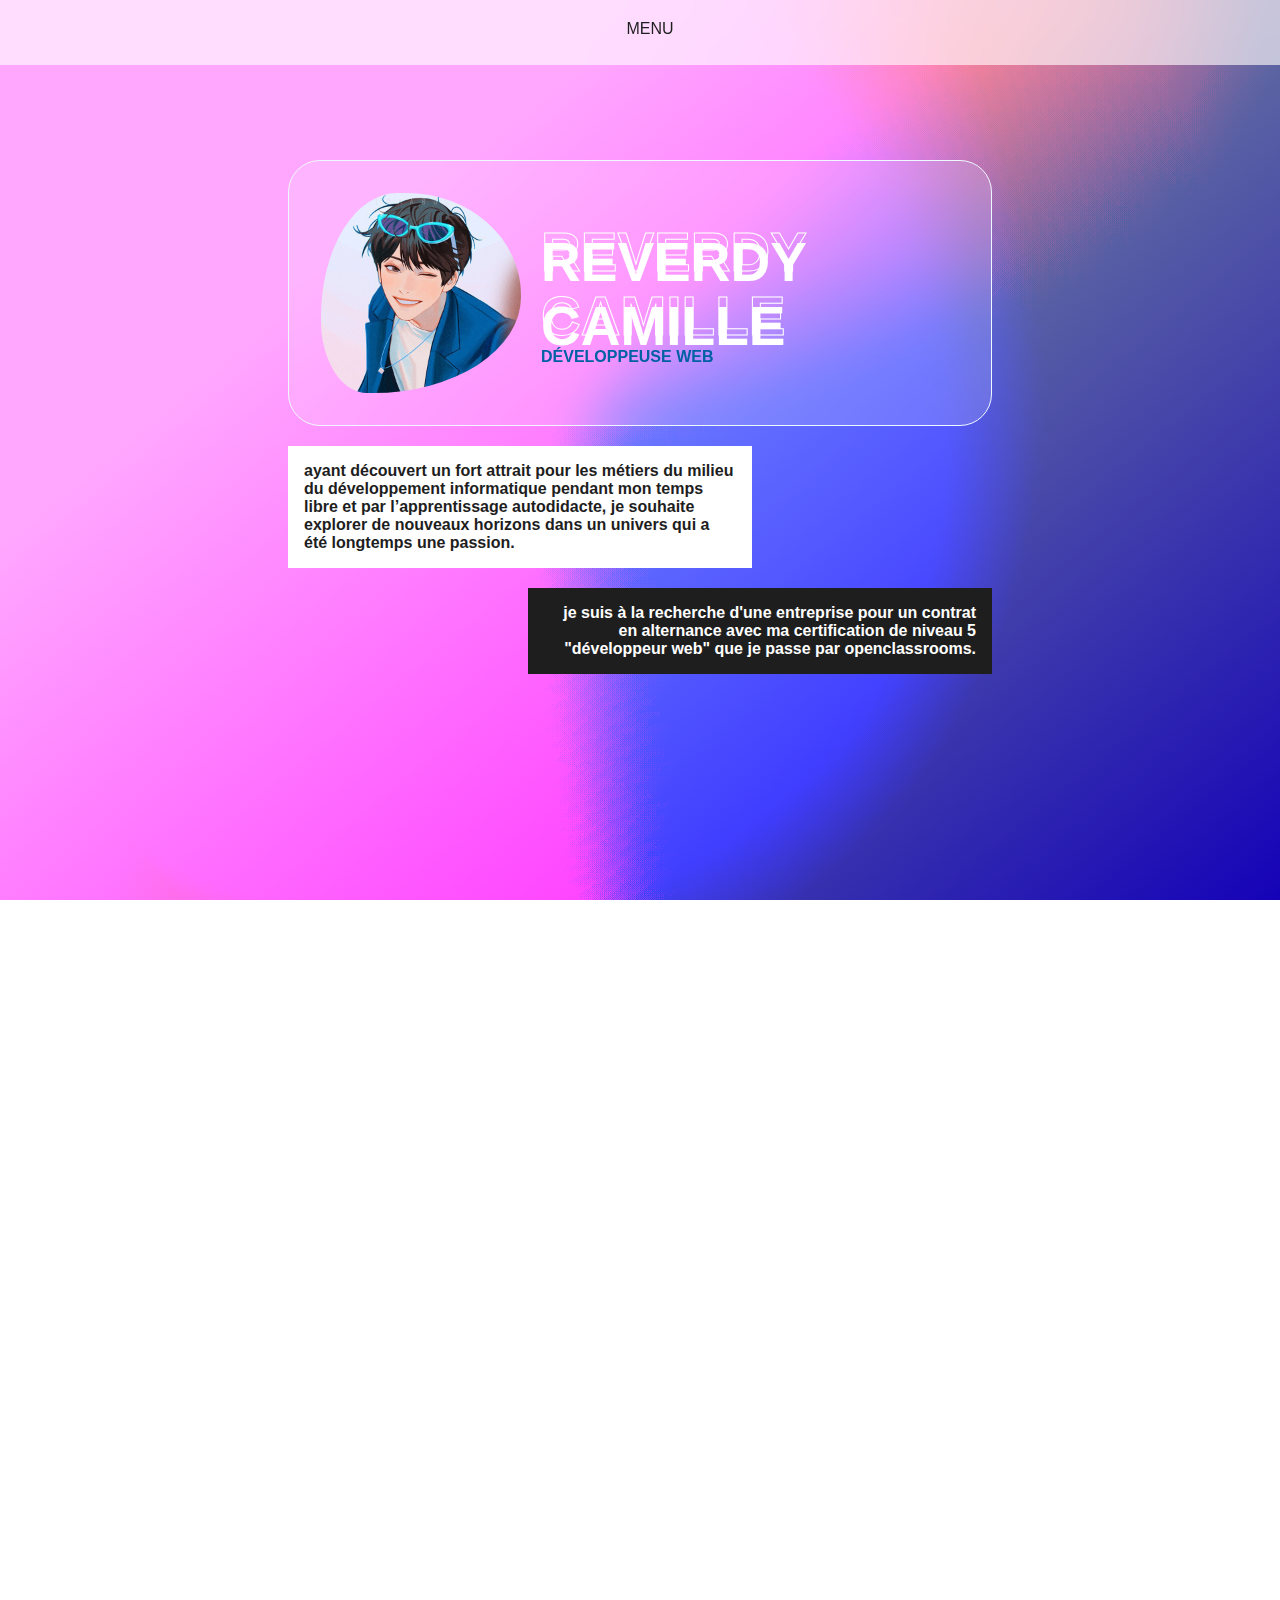
==== index.html @ fba07be6 "Add files via upload" ====
<!DOCTYPE html>
<head><html lang="fr" id="pageacc"><head><meta name="viewport" content="width=device-width,initial-scale=1"><meta charset="utf-8"><meta name="description" content="RvCamille"><title>Portfolio Reverdy Camille</title>
    <link rel="stylesheet" href="./stylesheets/style.css"></head>
  
  <body>
    <div class="navbar">
        <span class="trigger_nav">Menu</span>
        <div class="navbar_wrapper">
            <section>
                <ul>
                    <li><a href="./subpages/formation.html">A propos de ma formation OpenClassrooms</a></li>
                    <li><a href="./subpages/mes_projets.html">Mes projets en cours</a></li>
                </ul>
            </section>
        </div>
    </div>    
  <div class="slideruno">
    <div class="profil img">
  <img src="./assets/avatar.jpg" draggable="false">
      <span><name>Reverdy Camille</name><br><llb>Développeuse Web</llb></span>
     
  </div>
    <div style="font-family: arial;color: #1E1E1E;font-weight: 600;text-transform: lowercase;background: #ffffff;padding: 1em;margin-right: 15em;">Ayant découvert un fort attrait pour les métiers du milieu du développement informatique pendant mon temps libre et par l’apprentissage autodidacte, je souhaite explorer de nouveaux horizons dans un univers qui a été longtemps une passion.</div>
      <div style="font-family: arial;color: white;font-weight: 600;text-transform: lowercase;text-align: right;padding: 1em;background: #1E1E1E;margin-left: 15em;">Je suis à la recherche d'une entreprise pour un contrat en Alternance avec ma certification de niveau 5 "développeur Web" que je passe par OpenClassrooms.</div>
  </div>
  <div class="sliderduo">à la recherche d'une alternance pour valider ma <und>certification de niveau 5</und>, j'ai hâte de pouvoir développer mes compétences et améliorer mes acquis que j'ai déja accumulé lors de mon parcours d'autodidacte. <br><br>Longuement passionnée par tout l'aspect à la fois <i>visuel</i> et de structure des pages web, j'ai gagné de <strong>l'expérience</strong> en alliant à la fois ma passion pour l'écriture et le design en construisant des design de plateforme d'écriture tout en <i>étant rémunérée</i>.</div>
  
  <div class="slidertrio"><h1>J'essaie de faire marcher des trucs parfois,</h1>
<section><span style="height:300px;width:400px;"><img src="./assets/forum1.gif" style="background-size: cover;width: 100%;"></span>
        <p>Index de présentation d'un forum et barre de navigation avec slider et overlay</p>
  <und>langages/logiciels utilisés</und><li>figma</li><li>Html</li><li>CSS</li>
    <a href="https://codepen.io/kyomeikylas/full/ZEMdqLK" target="_blank">Voir le codepen</a></section>
<section><span style="height:300px;width:400px;"><img src="./assets/forum2.gif" style="background-size: cover;width: 100%;"></span>
<p>Outre l'anecdote que j'ai découvert que je confondais le bleu et le vert, il fût intéréssant d'expérimenter avec du javascript afin de sortir des contraites de la plateforme de forumactif (limitée à des templates qui se répètent, ainsi changer la structure de différentes catégories doit se fait en injectant directement du code avec du javascript). Ceci ayant été une prestation, j'ai aussi appris à tenir un cahier des charges et proposer des maquettes et établir un devis.</p>
      <und>langages/logiciels utilisés</und><li>Figma</li><li>Html</li><li>CSS</li><li>JS (jquery)</li>
    <a href="https://codepen.io/kyomeikylas/full/poQZQVr" target="_blank">Voir le codepen</a></section>
  </div>
  <div class="sliderduo last"><h1>Qui suis-je ?</h1>
Figma <br>
HTML <strong>flex, grid</strong> <br>
CSS <strong>bootstrap, tailwind (en cours d'apprentissage)</strong><br>
JS <strong>niveau débutant</strong><br>
Python <strong>niveau débutant</strong><br><br>
C'est peut-être dans le mauvais ordre que j'ai établi ce portfolio, je m'appelle Camille, j'ai 26 ans et je suis une ancienne étudiante de droit, puis en langue chinoise qui a été longtemps <und>passionnée par les jeux vidéos et le web</und>. J'ai cru à tord que ce n'était pas un milieu d'avenir et aujourd'hui j'ai décidé de prendre mon courage à deux mains et de m'y lancer la tête la première. J'ai bien conscience de n'avoir aucune expérience professionnelle ni de background d'études dans le domaine; c'est pour cela que je cherche une <i>entreprise en alternance</i> afin de pouvoir avoir ma première attache dans le <und>monde professionnel</und> du développement web.
Vous pouvez retrouver mon codepen où vous pourrez voir des codes honteux et mals écrits <a href="https://codepen.io/kyomeikylas/pens/showcase" target="_blank">ici</a>
  </div>

</body>
  <footer><script src="https://code.jquery.com/jquery-3.6.0.min.js"></script>
    <script src="./scripts/scripts.js"></script>
</footer>
</html>
---- stylesheets/style.css ----
:root{
    --gapreg:20px;
    --400:#36b2fa;
    --700:#0160a4;
    --50:#f0f8ff;
    --underline:#9daeff;
    --d1:320.54deg;
    --d2:58.72deg;
    --d3:121.28deg;
    --d4:180deg;
    --d5:52.23deg;
    --d6:121.28deg;
    --d7:50% 72.12% at 50% 50%;
    --d8:72.37%;
    --p1:0%;
    --p2:100%;
    --p3:.5%;
    --blend-one:screen,color-dodge,color-burn,screen,overlay,difference,color-dodge;
    --blend-two:screen,color-dodge,color-burn,screen,overlay,difference;
    --no-blend:inherit;
    --c1:#1502B8;
    --c2:#F940DA;
    --c3:#3F1CCB;
    --c4:#C82E5F;
    --c5:#732DE3;
    --c6:#868B32;
    --c7:#DE48B0;
    --c8:#51A291;
    --c9:#831227;
    --c10:#3D283E;
    --c11:#8CA794;
    --c12:#63EEDF;
    --c13:#020381;
    --c14:#C5043D;
    --c15:#8E2433;
    --c16:#46F336;
    --c17:#C4A67A;
    --c20:#F93ADC
}
body{
    background:-webkit-gradient(linear,left top,left bottom,from(var(--d1)),color-stop(var(--c1)),to(var(--c11))),-webkit-gradient(linear,left top,left bottom,from(var(--d2)),color-stop(var(--c2)),to(var(--c12))),-webkit-gradient(linear,left top,left bottom,from(var(--d3)),color-stop(var(--c3)),to(var(--c13))),-webkit-gradient(linear,left top,left bottom,from(var(--d3)),color-stop(var(--c4)),to(var(--c14))),-webkit-gradient(linear,left top,left bottom,from(var(--d4)),color-stop(var(--c5)),color-stop(var(--c15)),to(var(--c17))),-webkit-gradient(linear,left top,left bottom,from(var(--d5)),color-stop(var(--c6)),to(var(--c16))),-webkit-gradient(linear,left top,left bottom,from(var(--d6)),color-stop(var(--c7)),to(var(--c10))),radial-gradient(var(--d7),var(--c8) var(--p1),var(--c9) var(--p2));
    background:-o-linear-gradient(var(--d1),var(--c1) var(--p1),var(--c11) var(--d8)),-o-linear-gradient(var(--d2),var(--c2) var(--p1),var(--c12) var(--p2)),-o-linear-gradient(var(--d3),var(--c3) var(--p1),var(--c13) var(--p2)),-o-linear-gradient(var(--d3),var(--c4) var(--p1),var(--c14) var(--p2)),-o-linear-gradient(var(--d4),var(--c5) var(--p1),var(--c15) var(--p3),var(--c17) var(--p2)),-o-linear-gradient(var(--d5),var(--c6) var(--p1),var(--c16) var(--p2)),-o-linear-gradient(var(--d6),var(--c7) var(--p1),var(--c10) var(--p2)),-o-radial-gradient(var(--d7),var(--c8) var(--p1),var(--c9) var(--p2));
    background:linear-gradient(var(--d1),var(--c1) var(--p1),var(--c11) var(--d8)),linear-gradient(var(--d2),var(--c2) var(--p1),var(--c12) var(--p2)),linear-gradient(var(--d3),var(--c3) var(--p1),var(--c13) var(--p2)),linear-gradient(var(--d3),var(--c4) var(--p1),var(--c14) var(--p2)),linear-gradient(var(--d4),var(--c5) var(--p1),var(--c15) var(--p3),var(--c17) var(--p2)),linear-gradient(var(--d5),var(--c6) var(--p1),var(--c16) var(--p2)),linear-gradient(var(--d6),var(--c7) var(--p1),var(--c10) var(--p2)),radial-gradient(var(--d7),var(--c8) var(--p1),var(--c9) var(--p2));
    background-blend-mode:var(--blend-one);
    margin:auto;
    gap:var(--gapreg);
    background-attachment:fixed;
    -webkit-transition:1s ease;
    -o-transition:1s ease;
    transition:1s ease
}
@media (max-width:980px){
    .slideruno {
        width: auto!important;
    }
    .slidertrio {
        columns:1!important;
    }
    .slideruno,.sliderduo,.slidertrio{
        padding:1em!important;
    }
    .profil.img{
        display:-webkit-box;
        display:-ms-flexbox;
        display:flex;
        -webkit-box-align:center;
        -ms-flex-align:center;
        align-items:center;
        gap:var(--gapreg);
        font-weight:600;
        padding:2em;
        border-radius:2em;
        background:rgb(255 255 255 / 15%);
        border:1px solid var(--50);
        color:var(--50);
        -webkit-backdrop-filter:blur(15px);
        backdrop-filter:blur(15px);
        height:calc(100% / 3);
        -ms-flex-item-align:center;
        -ms-grid-row-align:center;
        align-self:center;
        opacity:1;
        -webkit-box-orient:vertical!important;
        -webkit-box-direction:normal!important;
        -ms-flex-direction:column!important;
        flex-direction:column!important
    }
}
.profil.img{
    display:-webkit-box;
    display:-ms-flexbox;
    display:flex;
    height:auto;
    -webkit-box-orient:horizontal;
    -webkit-box-direction:normal;
    -ms-flex-direction:row;
    flex-direction:row;
    -webkit-box-align:center;
    -ms-flex-align:center;
    align-items:center;
    gap:var(--gapreg);
    font-weight:600;
    opacity:1;
    padding:2em;
    border-radius:2em;
    background:rgb(255 255 255 / 15%);
    border:1px solid var(--50);
    color:var(--50);
    -webkit-backdrop-filter:blur(15px);
    backdrop-filter:blur(15px);
    -ms-flex-item-align:center;
    -ms-grid-row-align:center;
    align-self:center;
    -webkit-box-pack:space-evenly;
    -ms-flex-pack:space-evenly;
    justify-content:space-evenly
}
.profil.img>span name{
    font-family:Arial;
    text-transform:uppercase;
    font-size:55px;
    font-weight:600;
    color:transparent;
    -webkit-text-stroke-width:1px;
    -webkit-text-stroke-color:#fff
}
.profil.img>span name:before{
    content:"Reverdy Camille";
    position:absolute;
    margin-top:10px;
    color:#fff;
    -webkit-text-stroke-width:0
}
.profil.img img{
    margin:0;
    width:200px;
    height:200px;
    border-radius:38% 57% 74% 23% / 62% 51% 48% 36%
}
.slideruno{
    -ms-flex-item-align:center;
    -ms-grid-row-align:center;
    align-self:center;
    width:55%;
    gap:var(--gapreg);
    display:-webkit-box;
    display:-ms-flexbox;
    display:flex;
    -webkit-box-orient:vertical;
    -webkit-box-direction:normal;
    -ms-flex-direction:column;
    flex-direction:column;
    margin:10em auto
}
.sliderduo{
    font-size:1.3em;
    font-family:arial;
    color:#fff;
    text-transform:lowercase;
    background:#1E1E1E;
    padding:5em;
    text-align:justify
}
llb{
    font-family:arial;
    text-transform:uppercase;
    color:var(--700)
}
strong{
    color:var(--700)
}
i{
    color:var(--700)
}
und{
    display:inline-block;
    line-height:0em;
    padding-bottom:.5em;
    background:var(--700)
}
h1{
    font-family:arial;
    text-transform:uppercase
}
.slidertrio{
    white-space:pre-wrap;
    overflow:auto;
    font-size:1.3em;
    font-family:arial;
    color:#1E1E1E;
    text-transform:lowercase;
    background:-o-linear-gradient(226deg,var(--50),var(--700));
    background:linear-gradient(224deg,var(--50),var(--700));
    padding:5em;
    text-align:justify;
    -webkit-columns:2;
    -moz-columns:2;
    columns:2;
    gap:var(--gapreg)
}
.slidertrio section{
    padding:2em;
    max-width:550px;
    background:rgb(255 255 255 / 27%);
    -webkit-backdrop-filter:blur(20px);
    backdrop-filter:blur(20px);
    border-radius:10px;
    border:1px solid #fff
}
.slidertrio section:nth-of-type(even){
    padding:2em;
    background:rgb(0 0 0 / 10%);
    -webkit-backdrop-filter:blur(20px);
    backdrop-filter:blur(20px);
    border-radius:10px;
    border:1px solid rgb(80 80 80 / 27%);
    color:#fff
}
.slidertrio li{
    list-style-type:circle
}
a,a:visited{
    text-decoration:none;
    font-weight:800;
    color:#1E1E1E;
    background:#fff;
    padding:2px 10px;
    text-transform:uppercase;
    -webkit-transition:ease 1s;
    -o-transition:ease 1s;
    transition:ease 1s
}
a:hover{
    color:#fff;
    background:#1E1E1E;
    -webkit-transition:ease 1s;
    -o-transition:ease 1s;
    transition:ease 1s;
    border:1px solid #fff;
}
.sliderduo, .slidertrio, .sliderduo.last {
    transform: scale(0);
    transform-origin:top;
    transition: transform 0.5s;
}
 span.trigger_nav {
    font-family: arial;
    text-transform: uppercase;
    font-weight: 100;
    position: absolute;
    margin-top: 10px;
 }
.navbar {
    position: fixed;
    top: 0;
    left: 0;
    width: 100%;
    height: 5%;
    overflow: hidden;
    background-color: rgb(255 255 255 / 61%);
    backdrop-filter: blur(20px);
    flex-direction: column;
    align-items: center;
    color:#1E1E1E;
    display: flex;
    gap: 40%;
    padding: 10px;
    z-index: 999;
    transition: ease 1s;
}
.navbar.open {
    height: 100%;
    background-color: rgb(51 51 51 / 71%);
    color:white;
    transition: ease 1s;
}

.navbar_wrapper {
    display: grid;
    grid-template-rows: 0fr;
    transition: grid-template-rows 500ms;
    overflow: hidden;
    margin-top: 15%;
}
.navbar_wrapper section {   
    overflow: hidden;
}

.navbar.open .navbar_wrapper {
        grid-template-rows: 1fr;
}

ul {
    list-style: none!important;
}

.navbar_wrapper li a {
    font-family: arial;
    color: #1E1E1E;
    font-weight: 600;
    line-height: 2;
    text-transform: lowercase;
    font-size: 3em;
}

.navbar_wrapper li a:hover {
    color:#fff;
    background:#1E1E1E;
    -webkit-transition:ease 1s;
    -o-transition:ease 1s;
    transition:ease 1s;
    border:none;
}
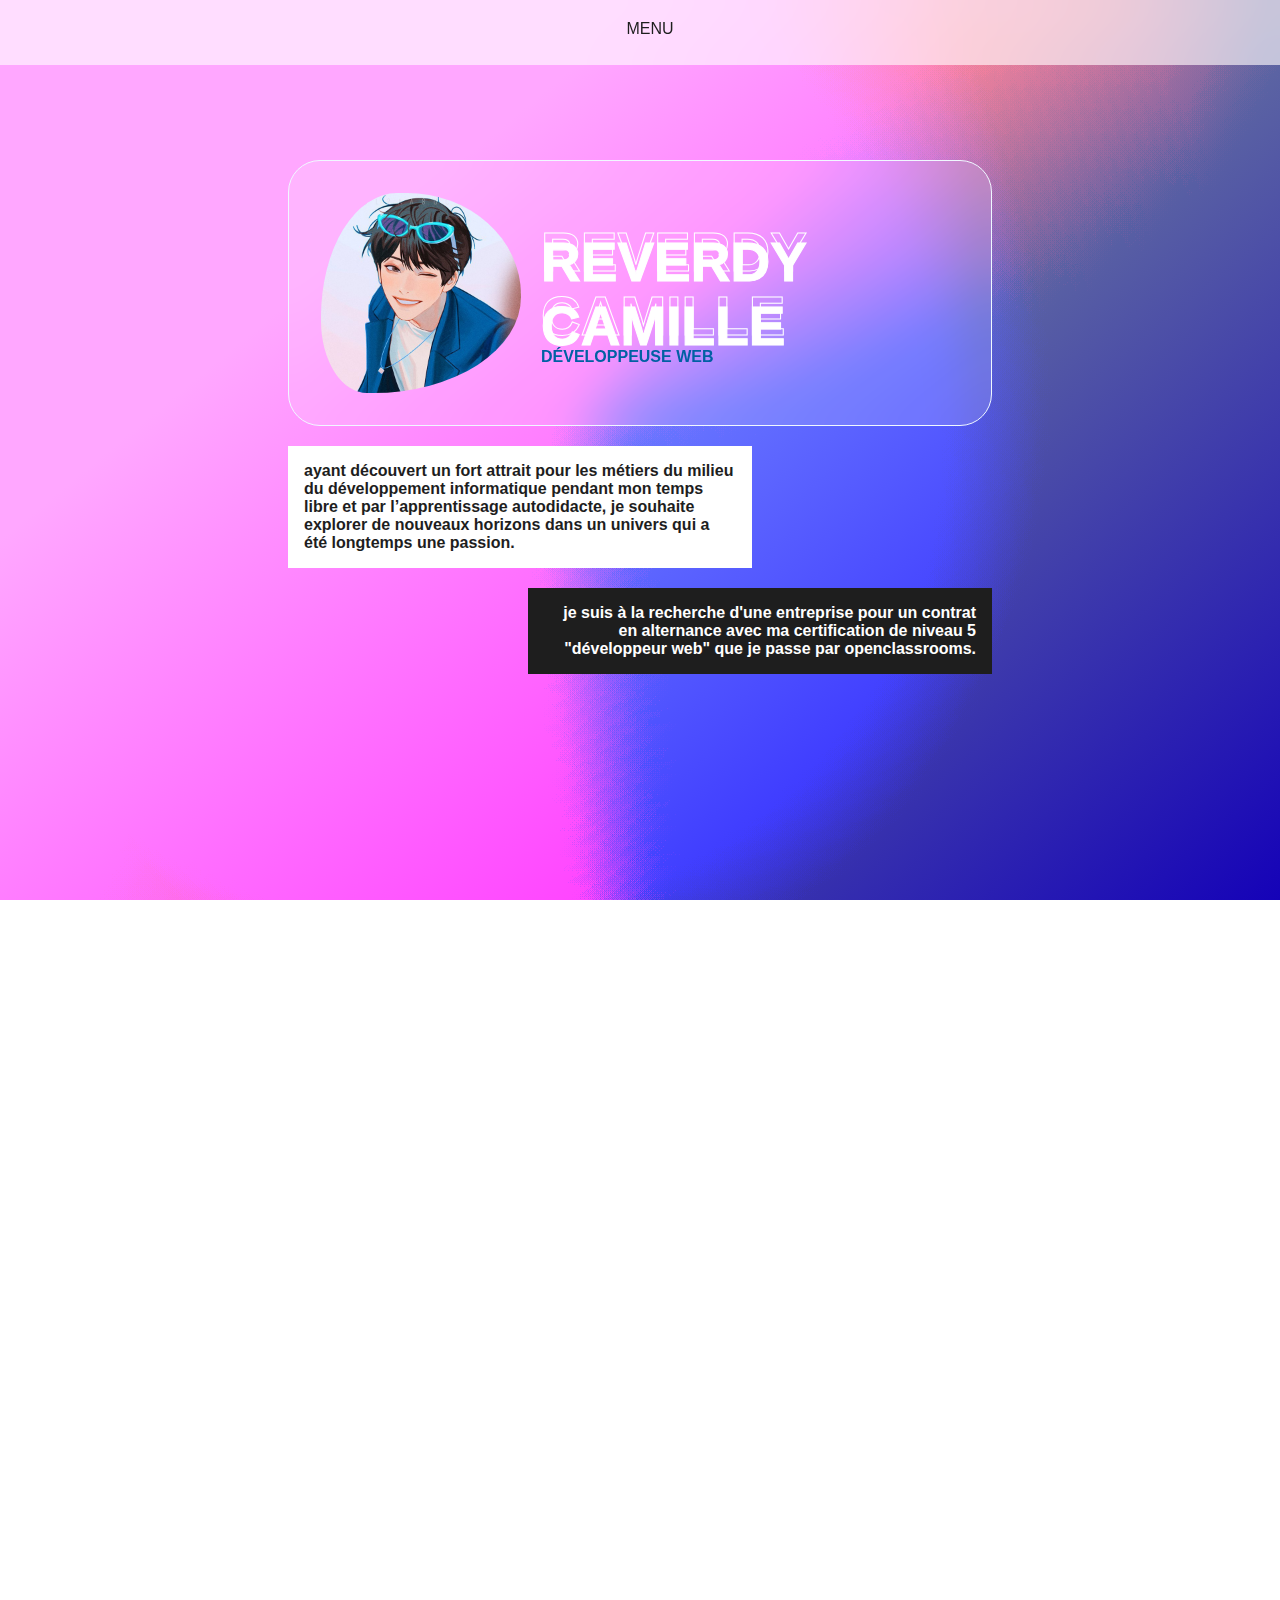
==== commit 1a8b4cc5: "Update index.html" ====
--- a/index.html
+++ b/index.html
@@ -1,7 +1,8 @@
 
 <!DOCTYPE html>
 <head><html lang="fr" id="pageacc"><head><meta name="viewport" content="width=device-width,initial-scale=1"><meta charset="utf-8"><meta name="description" content="RvCamille"><title>Portfolio Reverdy Camille</title>
-    <link rel="stylesheet" href="./stylesheets/style.css"></head>
+    <link rel="stylesheet" href="./stylesheets/style.css">
+    <link rel="stylesheet" href="../stylesheets/navbar.css"></head>
   
   <body>
     <div class="navbar">
@@ -10,7 +11,8 @@
             <section>
                 <ul>
                     <li><a href="./subpages/formation.html">A propos de ma formation OpenClassrooms</a></li>
-                    <li><a href="./subpages/mes_projets.html">Mes projets en cours</a></li>
+                    <li><a href="./subpages/mes_projets.html">Mes projets en cours</a>
+                    (homepage mock-up!)</li>
                 </ul>
             </section>
         </div>
@@ -50,4 +52,4 @@
   <footer><script src="https://code.jquery.com/jquery-3.6.0.min.js"></script>
     <script src="./scripts/scripts.js"></script>
 </footer>
-</html>+</html>
--- a/stylesheets/style.css
+++ b/stylesheets/style.css
@@ -47,7 +47,8 @@
     background-attachment:fixed;
     -webkit-transition:1s ease;
     -o-transition:1s ease;
-    transition:1s ease
+    transition:1s ease;
+    font-family: arial;
 }
 @media (max-width:980px){
     .slideruno {
@@ -122,15 +123,30 @@
     font-weight:600;
     color:transparent;
     -webkit-text-stroke-width:1px;
-    -webkit-text-stroke-color:#fff
+    -webkit-text-stroke-color:#fff;
+    transition:ease 1s;
+}
+
+.profil.img>span:hover name {
+    -webkit-text-stroke-width:0px;
+    color:#1E1E1E; 
+    transition:ease 1s;
+}
+.profil.img>span:hover name:before {
+    color:transparent;
+    -webkit-text-stroke-width:1px;
+    -webkit-text-stroke-color:#1E1E1E;
+    transition:ease 1s;
 }
 .profil.img>span name:before{
     content:"Reverdy Camille";
     position:absolute;
     margin-top:10px;
     color:#fff;
-    -webkit-text-stroke-width:0
-}
+    -webkit-text-stroke-width:1px;
+    transition:ease 1s;
+}
+
 .profil.img img{
     margin:0;
     width:200px;
@@ -138,6 +154,9 @@
     border-radius:38% 57% 74% 23% / 62% 51% 48% 36%
 }
 .slideruno{
+    opacity: 0;
+    transition-delay: 1s;
+    transition: opacity ease 1.5s;
     -ms-flex-item-align:center;
     -ms-grid-row-align:center;
     align-self:center;
@@ -161,11 +180,16 @@
     padding:5em;
     text-align:justify
 }
+
 llb{
     font-family:arial;
     text-transform:uppercase;
-    color:var(--700)
-}
+    color:var(--700);
+    transition:ease 1s;
+}
+.profil.img>span:hover llb{background: var(--700);
+    color: #1E1E1E;
+transition:ease 1s;}
 strong{
     color:var(--700)
 }
@@ -243,71 +267,3 @@
     transform-origin:top;
     transition: transform 0.5s;
 }
- span.trigger_nav {
-    font-family: arial;
-    text-transform: uppercase;
-    font-weight: 100;
-    position: absolute;
-    margin-top: 10px;
- }
-.navbar {
-    position: fixed;
-    top: 0;
-    left: 0;
-    width: 100%;
-    height: 5%;
-    overflow: hidden;
-    background-color: rgb(255 255 255 / 61%);
-    backdrop-filter: blur(20px);
-    flex-direction: column;
-    align-items: center;
-    color:#1E1E1E;
-    display: flex;
-    gap: 40%;
-    padding: 10px;
-    z-index: 999;
-    transition: ease 1s;
-}
-.navbar.open {
-    height: 100%;
-    background-color: rgb(51 51 51 / 71%);
-    color:white;
-    transition: ease 1s;
-}
-
-.navbar_wrapper {
-    display: grid;
-    grid-template-rows: 0fr;
-    transition: grid-template-rows 500ms;
-    overflow: hidden;
-    margin-top: 15%;
-}
-.navbar_wrapper section {   
-    overflow: hidden;
-}
-
-.navbar.open .navbar_wrapper {
-        grid-template-rows: 1fr;
-}
-
-ul {
-    list-style: none!important;
-}
-
-.navbar_wrapper li a {
-    font-family: arial;
-    color: #1E1E1E;
-    font-weight: 600;
-    line-height: 2;
-    text-transform: lowercase;
-    font-size: 3em;
-}
-
-.navbar_wrapper li a:hover {
-    color:#fff;
-    background:#1E1E1E;
-    -webkit-transition:ease 1s;
-    -o-transition:ease 1s;
-    transition:ease 1s;
-    border:none;
-}--- a/stylesheets/navbar.css
+++ b/stylesheets/navbar.css
@@ -0,0 +1,72 @@
+.navbar {
+    position: fixed;
+    top: 0;
+    opacity: 0;
+    left: 0;
+    width: 100%;
+    height: 5%;
+    overflow: hidden;
+    background-color: rgb(255 255 255 / 61%);
+    backdrop-filter: blur(20px);
+    flex-direction: column;
+    align-items: center;
+    color:#1E1E1E;
+    display: flex;
+    gap: 40%;
+    padding: 10px;
+    z-index: 999;
+    transition: ease 1s;
+    -o-transition-delay: 1s;
+    transition-delay: 1s;
+}
+.navbar.open {
+    height: 100%;
+    background-color: rgb(51 51 51 / 71%);
+    color:white;
+    transition: ease 1s;
+}
+
+.navbar_wrapper {
+    display: grid;
+    grid-template-rows: 0fr;
+    transition: grid-template-rows 500ms;
+    overflow: hidden;
+    margin-top: 15%;
+}
+.navbar_wrapper section {   
+    overflow: hidden;
+}
+
+.navbar.open .navbar_wrapper {
+        grid-template-rows: 1fr;
+}
+
+ul {
+    list-style: none!important;
+}
+
+.navbar_wrapper li a {
+    font-family: arial;
+    color: #1E1E1E;
+    font-weight: 600;
+    line-height: 2;
+    text-transform: lowercase;
+    font-size: 3em;
+}
+
+.navbar_wrapper li a:hover {
+    color:#fff;
+    background:#1E1E1E;
+    -webkit-transition:ease 1s;
+    -o-transition:ease 1s;
+    transition:ease 1s;
+    border:none;
+}
+
+span.trigger_nav {
+    font-family: arial;
+    text-transform: uppercase;
+    font-weight: 100;
+    position: absolute;
+    margin-top: 10px;
+ }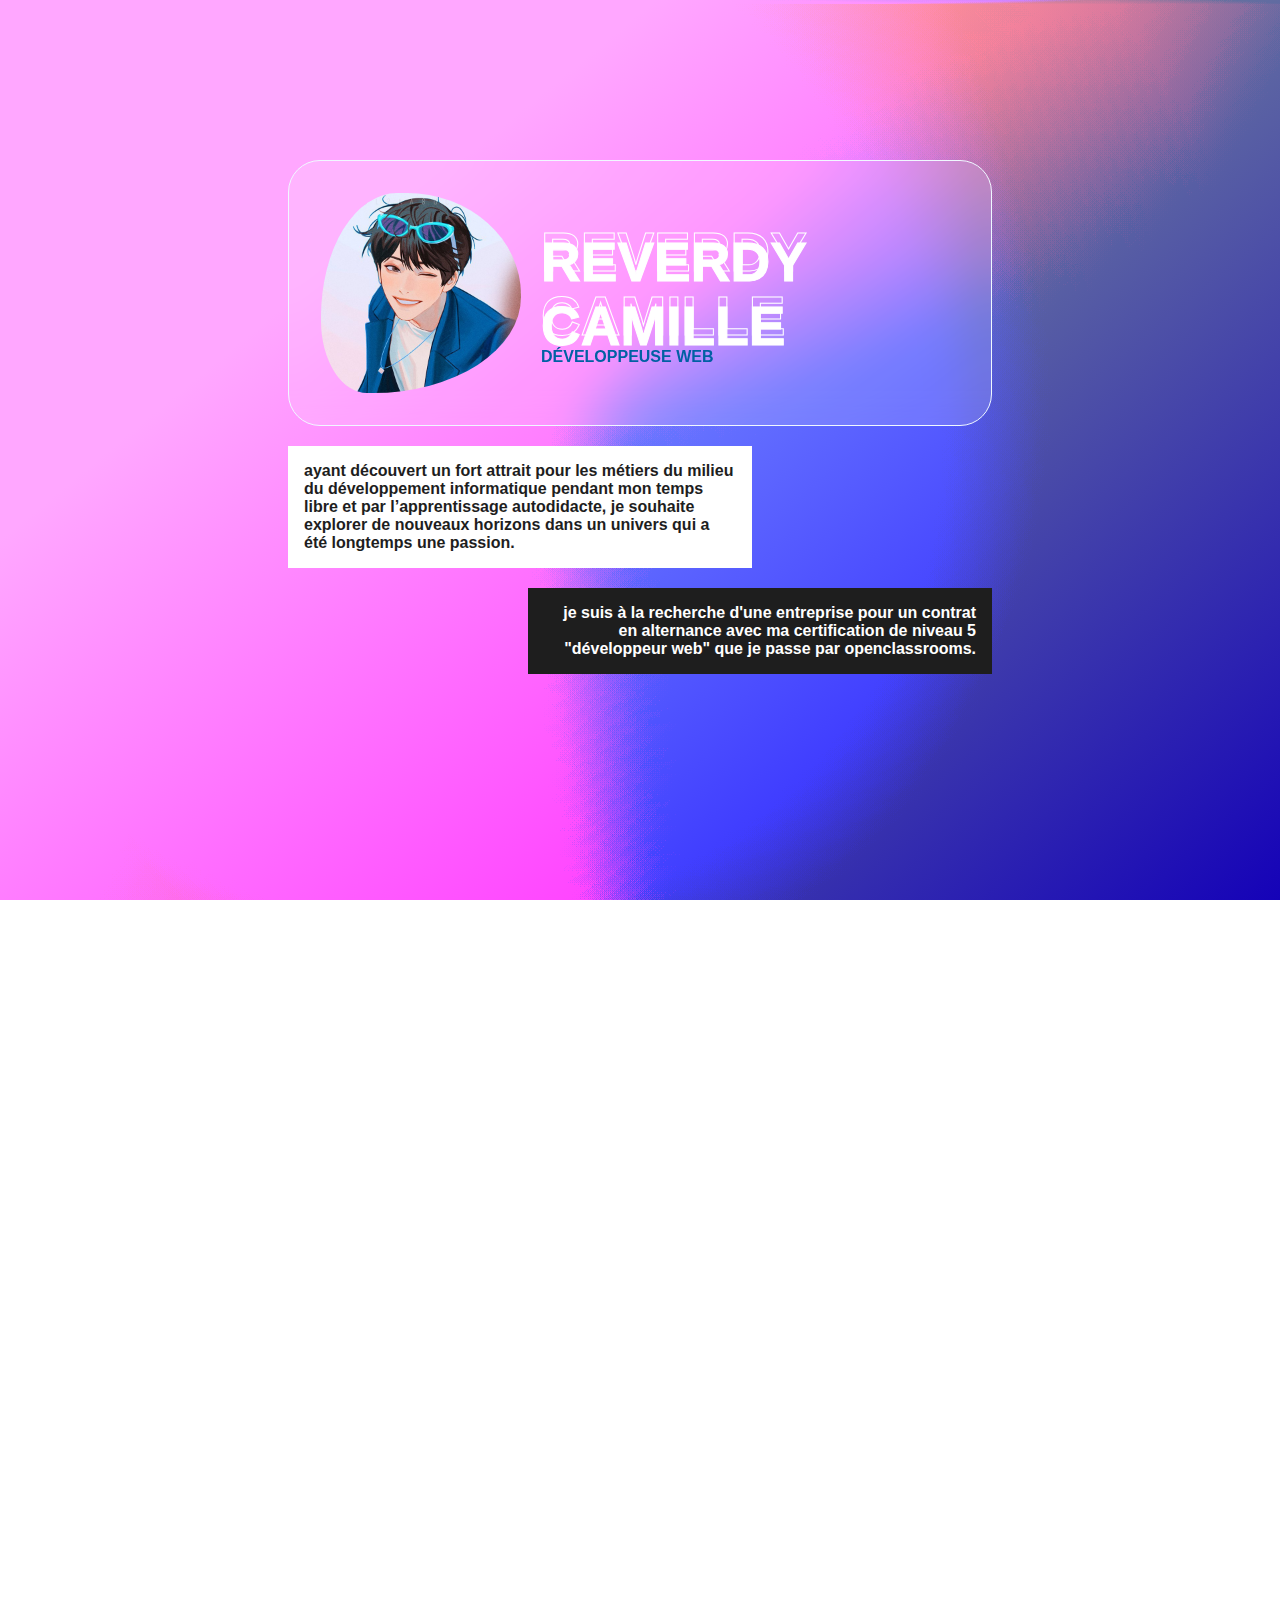
==== commit 94820d01: "Add files via upload" ====
--- a/index.html
+++ b/index.html
@@ -5,14 +5,13 @@
     <link rel="stylesheet" href="../stylesheets/navbar.css"></head>
   
   <body>
-    <div class="navbar">
+    <div class="navbar" style="display:none;">
         <span class="trigger_nav">Menu</span>
         <div class="navbar_wrapper">
             <section>
                 <ul>
                     <li><a href="./subpages/formation.html">A propos de ma formation OpenClassrooms</a></li>
-                    <li><a href="./subpages/mes_projets.html">Mes projets en cours</a>
-                    (homepage mock-up!)</li>
+                    <li><a href="./subpages/mes_projets.html">Mes projets en cours</a></li>
                 </ul>
             </section>
         </div>
@@ -26,9 +25,22 @@
     <div style="font-family: arial;color: #1E1E1E;font-weight: 600;text-transform: lowercase;background: #ffffff;padding: 1em;margin-right: 15em;">Ayant découvert un fort attrait pour les métiers du milieu du développement informatique pendant mon temps libre et par l’apprentissage autodidacte, je souhaite explorer de nouveaux horizons dans un univers qui a été longtemps une passion.</div>
       <div style="font-family: arial;color: white;font-weight: 600;text-transform: lowercase;text-align: right;padding: 1em;background: #1E1E1E;margin-left: 15em;">Je suis à la recherche d'une entreprise pour un contrat en Alternance avec ma certification de niveau 5 "développeur Web" que je passe par OpenClassrooms.</div>
   </div>
-  <div class="sliderduo">à la recherche d'une alternance pour valider ma <und>certification de niveau 5</und>, j'ai hâte de pouvoir développer mes compétences et améliorer mes acquis que j'ai déja accumulé lors de mon parcours d'autodidacte. <br><br>Longuement passionnée par tout l'aspect à la fois <i>visuel</i> et de structure des pages web, j'ai gagné de <strong>l'expérience</strong> en alliant à la fois ma passion pour l'écriture et le design en construisant des design de plateforme d'écriture tout en <i>étant rémunérée</i>.</div>
+  <div class="sliderduo last"><h1>Qui suis-je ?</h1>
+    Figma <br>
+    HTML <strong>flex, grid</strong> <br>
+    CSS <strong>bootstrap, tailwind (en cours d'apprentissage)</strong><br>
+    JS <strong>niveau débutant</strong><br>
+    Python <strong>niveau débutant</strong><br><br>
+    Je m'appelle Camille, j'ai 26 ans et je suis une ancienne étudiante de droit, puis en langue chinoise qui a été longtemps <und>passionnée par les jeux vidéos et le web</und>. J'ai cru à tord que ce n'était pas un milieu d'avenir et aujourd'hui j'ai décidé de prendre mon courage à deux mains et de m'y lancer la tête la première. J'ai bien conscience de n'avoir aucune expérience professionnelle ni de background d'études dans le domaine; c'est pour cela que je cherche une <i>entreprise en alternance</i> afin de pouvoir avoir ma première attache dans le <und>monde professionnel</und> du développement web.
+    Vous pouvez retrouver mon codepen où vous pourrez voir des codes honteux et mals écrits <a href="https://codepen.io/kyomeikylas/pens/showcase" target="_blank">ici</a>
+  </div> 
+  <div class="sliderduo even">à la recherche d'une alternance pour valider ma <und>certification de niveau 5</und>, j'ai hâte de pouvoir développer mes compétences et améliorer mes acquis que j'ai déja accumulé lors de mon parcours d'autodidacte. <br><br>Longuement passionnée par tout l'aspect à la fois <i>visuel</i> et de structure des pages web, j'ai gagné de <strong>l'expérience</strong> en alliant à la fois ma passion pour l'écriture et le design en construisant des design de plateforme d'écriture tout en <i>étant rémunérée</i>.</div>
   
   <div class="slidertrio"><h1>J'essaie de faire marcher des trucs parfois,</h1>
+    <section><span style="height:300px;width:400px;"><img src="./assets/page promo.png" style="background-size: cover;width: 100%;height: 200px;object-fit: cover;"><img src="./assets/page promo2.png" style="background-size: cover;width: 100%;height: 200px;object-fit: cover;"></span>
+      <p>En apprentissage pour le moment entièrement autodidacte sur le framework tailwind, j'essaie d'apprendre les bases du framework en implémentant une maquette.</p>
+            <und>langages/logiciels utilisés</und><li>Vite</li><li>Html</li><li>CSS (taillwind)</li><li>JS (react)</li>
+          <a href="https://heartsteel.vercel.app" target="_blank">Voir le site</a></section>
 <section><span style="height:300px;width:400px;"><img src="./assets/forum1.gif" style="background-size: cover;width: 100%;"></span>
         <p>Index de présentation d'un forum et barre de navigation avec slider et overlay</p>
   <und>langages/logiciels utilisés</und><li>figma</li><li>Html</li><li>CSS</li>
@@ -38,18 +50,10 @@
       <und>langages/logiciels utilisés</und><li>Figma</li><li>Html</li><li>CSS</li><li>JS (jquery)</li>
     <a href="https://codepen.io/kyomeikylas/full/poQZQVr" target="_blank">Voir le codepen</a></section>
   </div>
-  <div class="sliderduo last"><h1>Qui suis-je ?</h1>
-Figma <br>
-HTML <strong>flex, grid</strong> <br>
-CSS <strong>bootstrap, tailwind (en cours d'apprentissage)</strong><br>
-JS <strong>niveau débutant</strong><br>
-Python <strong>niveau débutant</strong><br><br>
-C'est peut-être dans le mauvais ordre que j'ai établi ce portfolio, je m'appelle Camille, j'ai 26 ans et je suis une ancienne étudiante de droit, puis en langue chinoise qui a été longtemps <und>passionnée par les jeux vidéos et le web</und>. J'ai cru à tord que ce n'était pas un milieu d'avenir et aujourd'hui j'ai décidé de prendre mon courage à deux mains et de m'y lancer la tête la première. J'ai bien conscience de n'avoir aucune expérience professionnelle ni de background d'études dans le domaine; c'est pour cela que je cherche une <i>entreprise en alternance</i> afin de pouvoir avoir ma première attache dans le <und>monde professionnel</und> du développement web.
-Vous pouvez retrouver mon codepen où vous pourrez voir des codes honteux et mals écrits <a href="https://codepen.io/kyomeikylas/pens/showcase" target="_blank">ici</a>
-  </div>
+
 
 </body>
   <footer><script src="https://code.jquery.com/jquery-3.6.0.min.js"></script>
     <script src="./scripts/scripts.js"></script>
 </footer>
-</html>
+</html>--- a/stylesheets/style.css
+++ b/stylesheets/style.css
@@ -180,6 +180,10 @@
     padding:5em;
     text-align:justify
 }
+.sliderduo.even {
+    color: #1E1E1E;
+    background: white;
+}
 
 llb{
     font-family:arial;
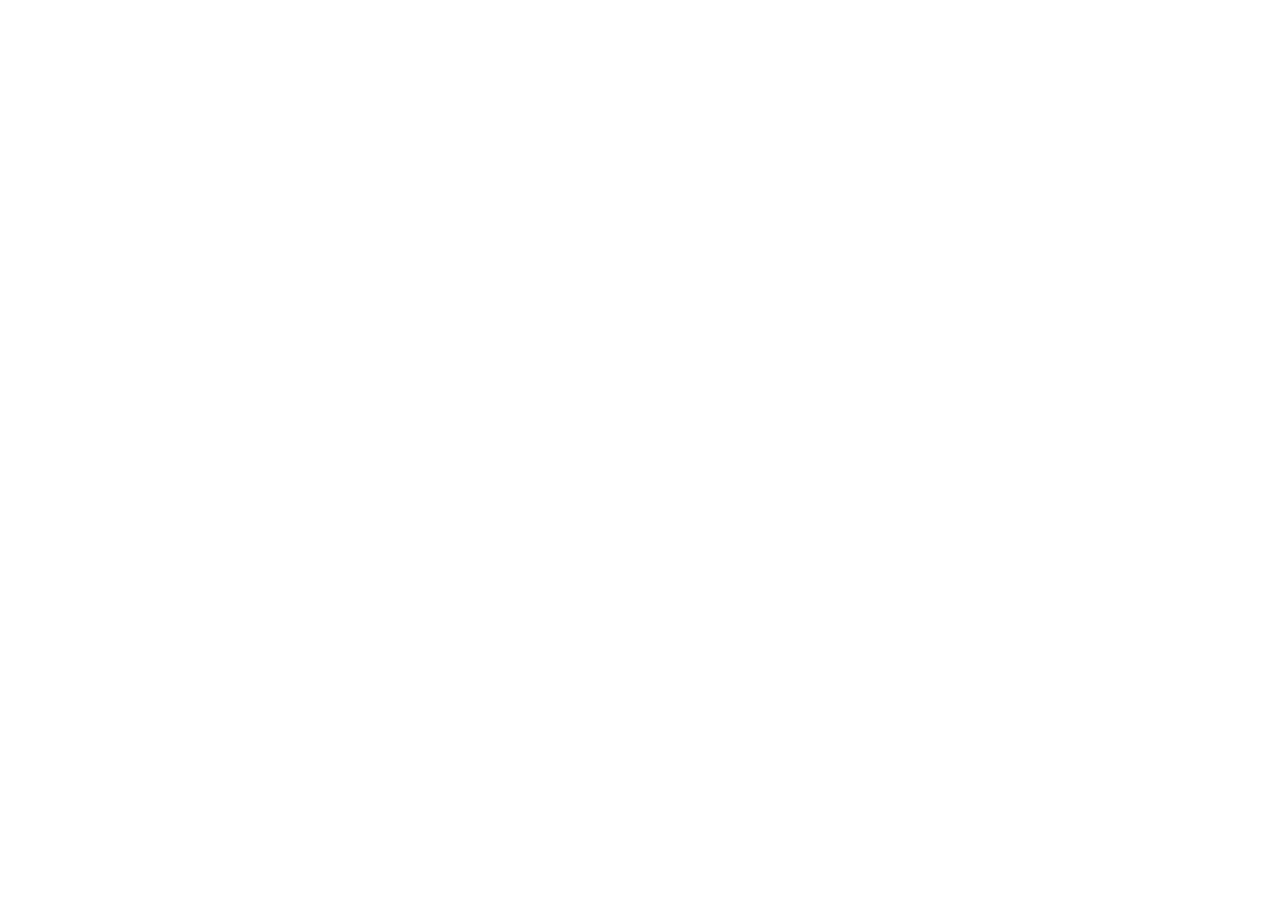
==== commit 1c593025: "Add files via upload" ====
--- a/index.html
+++ b/index.html
@@ -1,59 +1,14 @@
-
-<!DOCTYPE html>
-<head><html lang="fr" id="pageacc"><head><meta name="viewport" content="width=device-width,initial-scale=1"><meta charset="utf-8"><meta name="description" content="RvCamille"><title>Portfolio Reverdy Camille</title>
-    <link rel="stylesheet" href="./stylesheets/style.css">
-    <link rel="stylesheet" href="../stylesheets/navbar.css"></head>
-  
-  <body>
-    <div class="navbar" style="display:none;">
-        <span class="trigger_nav">Menu</span>
-        <div class="navbar_wrapper">
-            <section>
-                <ul>
-                    <li><a href="./subpages/formation.html">A propos de ma formation OpenClassrooms</a></li>
-                    <li><a href="./subpages/mes_projets.html">Mes projets en cours</a></li>
-                </ul>
-            </section>
-        </div>
-    </div>    
-  <div class="slideruno">
-    <div class="profil img">
-  <img src="./assets/avatar.jpg" draggable="false">
-      <span><name>Reverdy Camille</name><br><llb>Développeuse Web</llb></span>
-     
-  </div>
-    <div style="font-family: arial;color: #1E1E1E;font-weight: 600;text-transform: lowercase;background: #ffffff;padding: 1em;margin-right: 15em;">Ayant découvert un fort attrait pour les métiers du milieu du développement informatique pendant mon temps libre et par l’apprentissage autodidacte, je souhaite explorer de nouveaux horizons dans un univers qui a été longtemps une passion.</div>
-      <div style="font-family: arial;color: white;font-weight: 600;text-transform: lowercase;text-align: right;padding: 1em;background: #1E1E1E;margin-left: 15em;">Je suis à la recherche d'une entreprise pour un contrat en Alternance avec ma certification de niveau 5 "développeur Web" que je passe par OpenClassrooms.</div>
-  </div>
-  <div class="sliderduo last"><h1>Qui suis-je ?</h1>
-    Figma <br>
-    HTML <strong>flex, grid</strong> <br>
-    CSS <strong>bootstrap, tailwind (en cours d'apprentissage)</strong><br>
-    JS <strong>niveau débutant</strong><br>
-    Python <strong>niveau débutant</strong><br><br>
-    Je m'appelle Camille, j'ai 26 ans et je suis une ancienne étudiante de droit, puis en langue chinoise qui a été longtemps <und>passionnée par les jeux vidéos et le web</und>. J'ai cru à tord que ce n'était pas un milieu d'avenir et aujourd'hui j'ai décidé de prendre mon courage à deux mains et de m'y lancer la tête la première. J'ai bien conscience de n'avoir aucune expérience professionnelle ni de background d'études dans le domaine; c'est pour cela que je cherche une <i>entreprise en alternance</i> afin de pouvoir avoir ma première attache dans le <und>monde professionnel</und> du développement web.
-    Vous pouvez retrouver mon codepen où vous pourrez voir des codes honteux et mals écrits <a href="https://codepen.io/kyomeikylas/pens/showcase" target="_blank">ici</a>
-  </div> 
-  <div class="sliderduo even">à la recherche d'une alternance pour valider ma <und>certification de niveau 5</und>, j'ai hâte de pouvoir développer mes compétences et améliorer mes acquis que j'ai déja accumulé lors de mon parcours d'autodidacte. <br><br>Longuement passionnée par tout l'aspect à la fois <i>visuel</i> et de structure des pages web, j'ai gagné de <strong>l'expérience</strong> en alliant à la fois ma passion pour l'écriture et le design en construisant des design de plateforme d'écriture tout en <i>étant rémunérée</i>.</div>
-  
-  <div class="slidertrio"><h1>J'essaie de faire marcher des trucs parfois,</h1>
-    <section><span style="height:300px;width:400px;"><img src="./assets/page promo.png" style="background-size: cover;width: 100%;height: 200px;object-fit: cover;"><img src="./assets/page promo2.png" style="background-size: cover;width: 100%;height: 200px;object-fit: cover;"></span>
-      <p>En apprentissage pour le moment entièrement autodidacte sur le framework tailwind, j'essaie d'apprendre les bases du framework en implémentant une maquette.</p>
-            <und>langages/logiciels utilisés</und><li>Vite</li><li>Html</li><li>CSS (taillwind)</li><li>JS (react)</li>
-          <a href="https://heartsteel.vercel.app" target="_blank">Voir le site</a></section>
-<section><span style="height:300px;width:400px;"><img src="./assets/forum1.gif" style="background-size: cover;width: 100%;"></span>
-        <p>Index de présentation d'un forum et barre de navigation avec slider et overlay</p>
-  <und>langages/logiciels utilisés</und><li>figma</li><li>Html</li><li>CSS</li>
-    <a href="https://codepen.io/kyomeikylas/full/ZEMdqLK" target="_blank">Voir le codepen</a></section>
-<section><span style="height:300px;width:400px;"><img src="./assets/forum2.gif" style="background-size: cover;width: 100%;"></span>
-<p>Outre l'anecdote que j'ai découvert que je confondais le bleu et le vert, il fût intéréssant d'expérimenter avec du javascript afin de sortir des contraites de la plateforme de forumactif (limitée à des templates qui se répètent, ainsi changer la structure de différentes catégories doit se fait en injectant directement du code avec du javascript). Ceci ayant été une prestation, j'ai aussi appris à tenir un cahier des charges et proposer des maquettes et établir un devis.</p>
-      <und>langages/logiciels utilisés</und><li>Figma</li><li>Html</li><li>CSS</li><li>JS (jquery)</li>
-    <a href="https://codepen.io/kyomeikylas/full/poQZQVr" target="_blank">Voir le codepen</a></section>
-  </div>
-
-
-</body>
-  <footer><script src="https://code.jquery.com/jquery-3.6.0.min.js"></script>
-    <script src="./scripts/scripts.js"></script>
-</footer>
-</html>+<!doctype html>
+<html lang="en">
+  <head>
+    <link rel="stylesheet" href="https://rsms.me/inter/inter.css">
+    <meta charset="UTF-8" />
+    <link rel="icon" type="image/svg+xml" href="/vite.svg" />
+    <meta name="viewport" content="width=device-width, initial-scale=1.0" />
+    <title>Site Web Vite + React</title>
+  </head>
+  <body>
+    <div id="root"></div>
+    <script type="module" src="/src/main.jsx"></script>
+  </body>
+</html>
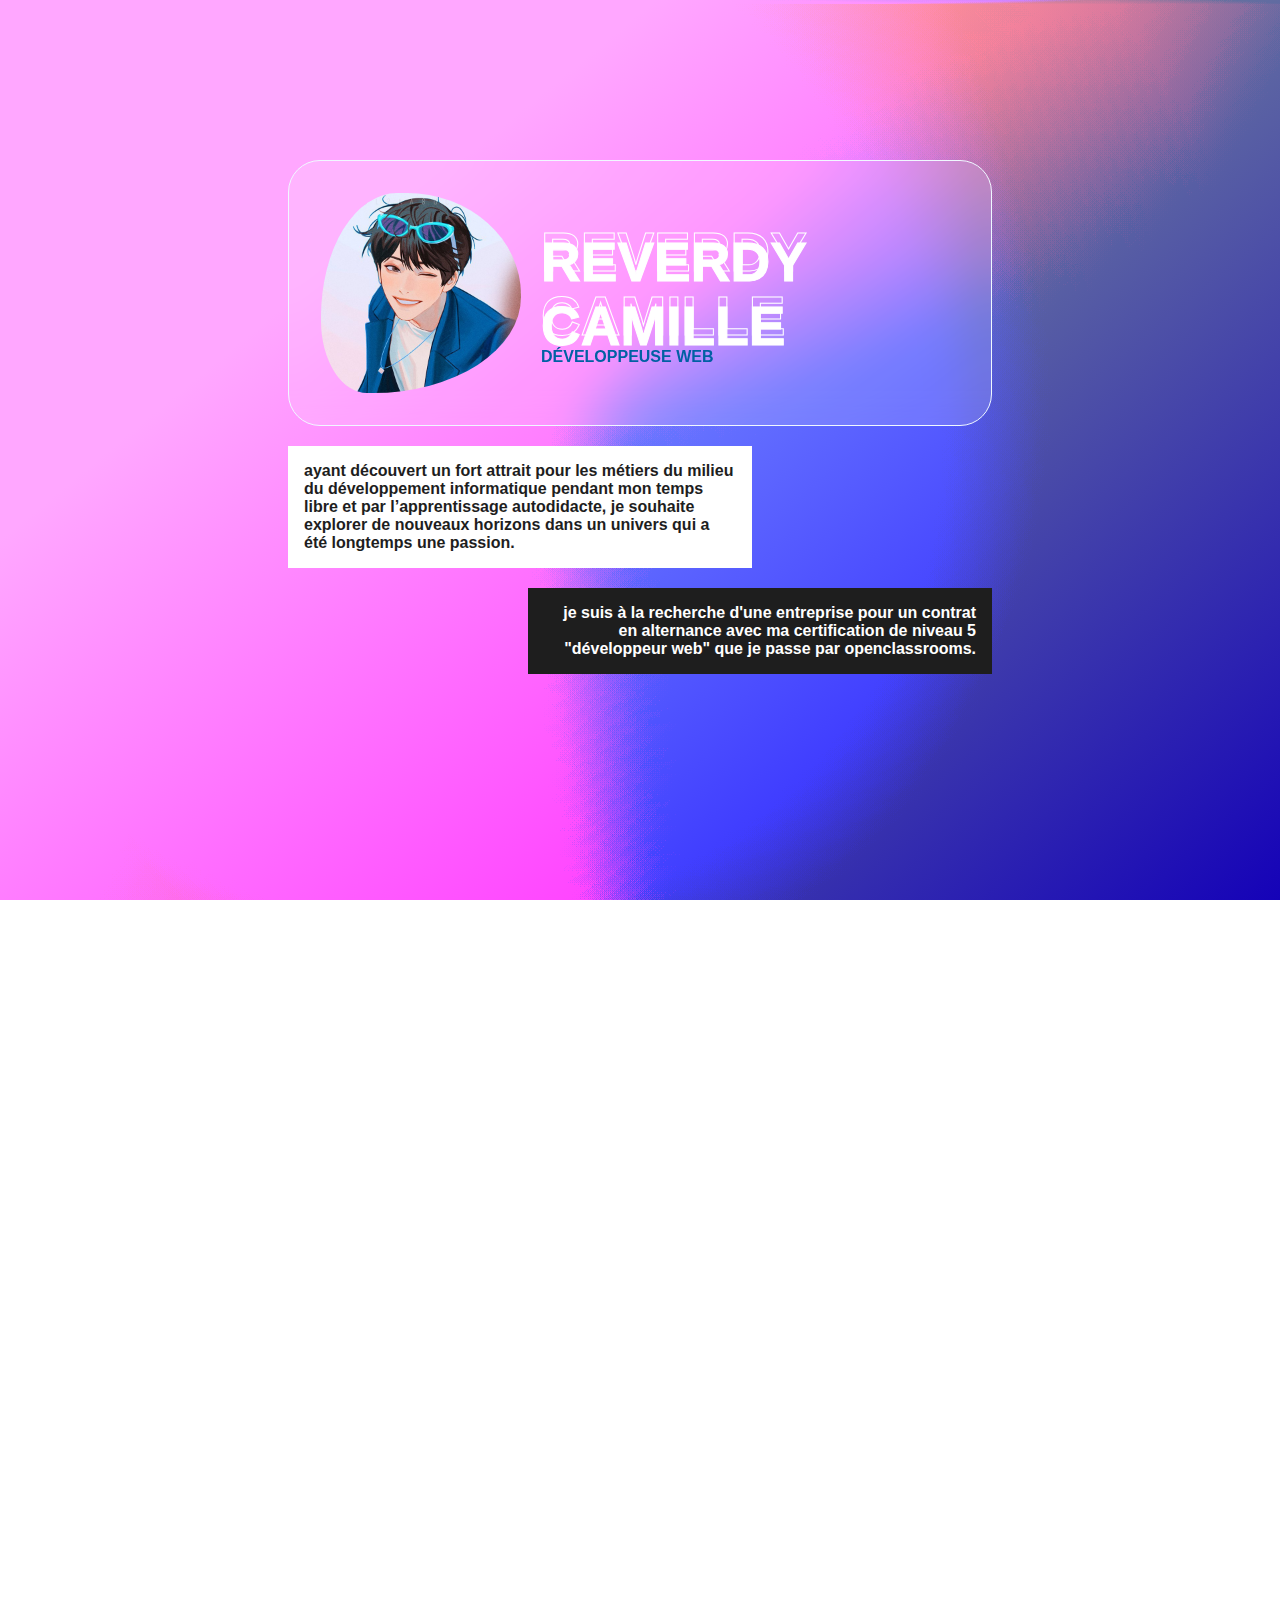
==== commit 17317240: "Add files via upload" ====
--- a/index.html
+++ b/index.html
@@ -1,14 +1,59 @@
-<!doctype html>
-<html lang="en">
-  <head>
-    <link rel="stylesheet" href="https://rsms.me/inter/inter.css">
-    <meta charset="UTF-8" />
-    <link rel="icon" type="image/svg+xml" href="/vite.svg" />
-    <meta name="viewport" content="width=device-width, initial-scale=1.0" />
-    <title>Site Web Vite + React</title>
-  </head>
-  <body>
-    <div id="root"></div>
-    <script type="module" src="/src/main.jsx"></script>
-  </body>
-</html>
+
+<!DOCTYPE html>
+<head><html lang="fr" id="pageacc"><head><meta name="viewport" content="width=device-width,initial-scale=1"><meta charset="utf-8"><meta name="description" content="RvCamille"><title>Portfolio Reverdy Camille</title>
+    <link rel="stylesheet" href="./stylesheets/style.css">
+    <link rel="stylesheet" href="../stylesheets/navbar.css"></head>
+  
+  <body>
+    <div class="navbar" style="display:none;">
+        <span class="trigger_nav">Menu</span>
+        <div class="navbar_wrapper">
+            <section>
+                <ul>
+                    <li><a href="./subpages/formation.html">A propos de ma formation OpenClassrooms</a></li>
+                    <li><a href="./subpages/mes_projets.html">Mes projets en cours</a></li>
+                </ul>
+            </section>
+        </div>
+    </div>    
+  <div class="slideruno">
+    <div class="profil img">
+  <img src="./assets/avatar.jpg" draggable="false">
+      <span><name>Reverdy Camille</name><br><llb>Développeuse Web</llb></span>
+     
+  </div>
+    <div style="font-family: arial;color: #1E1E1E;font-weight: 600;text-transform: lowercase;background: #ffffff;padding: 1em;margin-right: 15em;">Ayant découvert un fort attrait pour les métiers du milieu du développement informatique pendant mon temps libre et par l’apprentissage autodidacte, je souhaite explorer de nouveaux horizons dans un univers qui a été longtemps une passion.</div>
+      <div style="font-family: arial;color: white;font-weight: 600;text-transform: lowercase;text-align: right;padding: 1em;background: #1E1E1E;margin-left: 15em;">Je suis à la recherche d'une entreprise pour un contrat en Alternance avec ma certification de niveau 5 "développeur Web" que je passe par OpenClassrooms.</div>
+  </div>
+  <div class="sliderduo last"><h1>Qui suis-je ?</h1>
+    Figma <br>
+    HTML <strong>flex, grid</strong> <br>
+    CSS <strong>bootstrap, tailwind (en cours d'apprentissage)</strong><br>
+    JS <strong>niveau débutant</strong><br>
+    Python <strong>niveau débutant</strong><br><br>
+    Je m'appelle Camille, j'ai 26 ans et je suis une ancienne étudiante de droit, puis en langue chinoise qui a été longtemps <und>passionnée par les jeux vidéos et le web</und>. J'ai cru à tord que ce n'était pas un milieu d'avenir et aujourd'hui j'ai décidé de prendre mon courage à deux mains et de m'y lancer la tête la première. J'ai bien conscience de n'avoir aucune expérience professionnelle ni de background d'études dans le domaine; c'est pour cela que je cherche une <i>entreprise en alternance</i> afin de pouvoir avoir ma première attache dans le <und>monde professionnel</und> du développement web.
+    Vous pouvez retrouver mon codepen où vous pourrez voir des codes honteux et mals écrits <a href="https://codepen.io/kyomeikylas/pens/showcase" target="_blank">ici</a>
+  </div> 
+  <div class="sliderduo even">à la recherche d'une alternance pour valider ma <und>certification de niveau 5</und>, j'ai hâte de pouvoir développer mes compétences et améliorer mes acquis que j'ai déja accumulé lors de mon parcours d'autodidacte. <br><br>Longuement passionnée par tout l'aspect à la fois <i>visuel</i> et de structure des pages web, j'ai gagné de <strong>l'expérience</strong> en alliant à la fois ma passion pour l'écriture et le design en construisant des design de plateforme d'écriture tout en <i>étant rémunérée</i>.</div>
+  
+  <div class="slidertrio"><h1>J'essaie de faire marcher des trucs parfois,</h1>
+    <section><span style="height:300px;width:400px;"><img src="./assets/page promo.png" style="background-size: cover;width: 100%;height: 200px;object-fit: cover;"><img src="./assets/page promo2.png" style="background-size: cover;width: 100%;height: 200px;object-fit: cover;"></span>
+      <p>En apprentissage pour le moment entièrement autodidacte sur le framework tailwind, j'essaie d'apprendre les bases du framework en implémentant une <a href="https://www.behance.net/gallery/175220139/Apex-Legends" target="_blank">maquette.</a></p>
+            <und>langages/logiciels utilisés</und><li>Vite</li><li>Html</li><li>CSS (taillwind)</li><li>JS (react)</li>
+          <a href="https://heartsteel.vercel.app" target="_blank">Voir le site</a> <a href="https://github.com/Kylas07/heartsteel" target="_blank">Voir le git</a></section>
+<section><span style="height:300px;width:400px;"><img src="./assets/forum1.gif" style="background-size: cover;width: 100%;"></span>
+        <p>Index de présentation d'un forum et barre de navigation avec slider et overlay</p>
+  <und>langages/logiciels utilisés</und><li>figma</li><li>Html</li><li>CSS</li>
+    <a href="https://codepen.io/kyomeikylas/full/ZEMdqLK" target="_blank">Voir le codepen</a></section>
+<section><span style="height:300px;width:400px;"><img src="./assets/forum2.gif" style="background-size: cover;width: 100%;"></span>
+<p>Outre l'anecdote que j'ai découvert que je confondais le bleu et le vert, il fût intéréssant d'expérimenter avec du javascript afin de sortir des contraites de la plateforme de forumactif (limitée à des templates qui se répètent, ainsi changer la structure de différentes catégories doit se fait en injectant directement du code avec du javascript). Ceci ayant été une prestation, j'ai aussi appris à tenir un cahier des charges et proposer des maquettes et établir un devis.</p>
+      <und>langages/logiciels utilisés</und><li>Figma</li><li>Html</li><li>CSS</li><li>JS (jquery)</li>
+    <a href="https://codepen.io/kyomeikylas/full/poQZQVr" target="_blank">Voir le codepen</a></section>
+  </div>
+
+
+</body>
+  <footer><script src="https://code.jquery.com/jquery-3.6.0.min.js"></script>
+    <script src="./scripts/scripts.js"></script>
+</footer>
+</html>--- a/stylesheets/style.css
+++ b/stylesheets/style.css
@@ -0,0 +1,273 @@
+:root{
+    --gapreg:20px;
+    --400:#36b2fa;
+    --700:#0160a4;
+    --50:#f0f8ff;
+    --underline:#9daeff;
+    --d1:320.54deg;
+    --d2:58.72deg;
+    --d3:121.28deg;
+    --d4:180deg;
+    --d5:52.23deg;
+    --d6:121.28deg;
+    --d7:50% 72.12% at 50% 50%;
+    --d8:72.37%;
+    --p1:0%;
+    --p2:100%;
+    --p3:.5%;
+    --blend-one:screen,color-dodge,color-burn,screen,overlay,difference,color-dodge;
+    --blend-two:screen,color-dodge,color-burn,screen,overlay,difference;
+    --no-blend:inherit;
+    --c1:#1502B8;
+    --c2:#F940DA;
+    --c3:#3F1CCB;
+    --c4:#C82E5F;
+    --c5:#732DE3;
+    --c6:#868B32;
+    --c7:#DE48B0;
+    --c8:#51A291;
+    --c9:#831227;
+    --c10:#3D283E;
+    --c11:#8CA794;
+    --c12:#63EEDF;
+    --c13:#020381;
+    --c14:#C5043D;
+    --c15:#8E2433;
+    --c16:#46F336;
+    --c17:#C4A67A;
+    --c20:#F93ADC
+}
+body{
+    background:-webkit-gradient(linear,left top,left bottom,from(var(--d1)),color-stop(var(--c1)),to(var(--c11))),-webkit-gradient(linear,left top,left bottom,from(var(--d2)),color-stop(var(--c2)),to(var(--c12))),-webkit-gradient(linear,left top,left bottom,from(var(--d3)),color-stop(var(--c3)),to(var(--c13))),-webkit-gradient(linear,left top,left bottom,from(var(--d3)),color-stop(var(--c4)),to(var(--c14))),-webkit-gradient(linear,left top,left bottom,from(var(--d4)),color-stop(var(--c5)),color-stop(var(--c15)),to(var(--c17))),-webkit-gradient(linear,left top,left bottom,from(var(--d5)),color-stop(var(--c6)),to(var(--c16))),-webkit-gradient(linear,left top,left bottom,from(var(--d6)),color-stop(var(--c7)),to(var(--c10))),radial-gradient(var(--d7),var(--c8) var(--p1),var(--c9) var(--p2));
+    background:-o-linear-gradient(var(--d1),var(--c1) var(--p1),var(--c11) var(--d8)),-o-linear-gradient(var(--d2),var(--c2) var(--p1),var(--c12) var(--p2)),-o-linear-gradient(var(--d3),var(--c3) var(--p1),var(--c13) var(--p2)),-o-linear-gradient(var(--d3),var(--c4) var(--p1),var(--c14) var(--p2)),-o-linear-gradient(var(--d4),var(--c5) var(--p1),var(--c15) var(--p3),var(--c17) var(--p2)),-o-linear-gradient(var(--d5),var(--c6) var(--p1),var(--c16) var(--p2)),-o-linear-gradient(var(--d6),var(--c7) var(--p1),var(--c10) var(--p2)),-o-radial-gradient(var(--d7),var(--c8) var(--p1),var(--c9) var(--p2));
+    background:linear-gradient(var(--d1),var(--c1) var(--p1),var(--c11) var(--d8)),linear-gradient(var(--d2),var(--c2) var(--p1),var(--c12) var(--p2)),linear-gradient(var(--d3),var(--c3) var(--p1),var(--c13) var(--p2)),linear-gradient(var(--d3),var(--c4) var(--p1),var(--c14) var(--p2)),linear-gradient(var(--d4),var(--c5) var(--p1),var(--c15) var(--p3),var(--c17) var(--p2)),linear-gradient(var(--d5),var(--c6) var(--p1),var(--c16) var(--p2)),linear-gradient(var(--d6),var(--c7) var(--p1),var(--c10) var(--p2)),radial-gradient(var(--d7),var(--c8) var(--p1),var(--c9) var(--p2));
+    background-blend-mode:var(--blend-one);
+    margin:auto;
+    gap:var(--gapreg);
+    background-attachment:fixed;
+    -webkit-transition:1s ease;
+    -o-transition:1s ease;
+    transition:1s ease;
+    font-family: arial;
+}
+@media (max-width:980px){
+    .slideruno {
+        width: auto!important;
+    }
+    .slidertrio {
+        columns:1!important;
+    }
+    .slideruno,.sliderduo,.slidertrio{
+        padding:1em!important;
+    }
+    .profil.img{
+        display:-webkit-box;
+        display:-ms-flexbox;
+        display:flex;
+        -webkit-box-align:center;
+        -ms-flex-align:center;
+        align-items:center;
+        gap:var(--gapreg);
+        font-weight:600;
+        padding:2em;
+        border-radius:2em;
+        background:rgb(255 255 255 / 15%);
+        border:1px solid var(--50);
+        color:var(--50);
+        -webkit-backdrop-filter:blur(15px);
+        backdrop-filter:blur(15px);
+        height:calc(100% / 3);
+        -ms-flex-item-align:center;
+        -ms-grid-row-align:center;
+        align-self:center;
+        opacity:1;
+        -webkit-box-orient:vertical!important;
+        -webkit-box-direction:normal!important;
+        -ms-flex-direction:column!important;
+        flex-direction:column!important
+    }
+}
+.profil.img{
+    display:-webkit-box;
+    display:-ms-flexbox;
+    display:flex;
+    height:auto;
+    -webkit-box-orient:horizontal;
+    -webkit-box-direction:normal;
+    -ms-flex-direction:row;
+    flex-direction:row;
+    -webkit-box-align:center;
+    -ms-flex-align:center;
+    align-items:center;
+    gap:var(--gapreg);
+    font-weight:600;
+    opacity:1;
+    padding:2em;
+    border-radius:2em;
+    background:rgb(255 255 255 / 15%);
+    border:1px solid var(--50);
+    color:var(--50);
+    -webkit-backdrop-filter:blur(15px);
+    backdrop-filter:blur(15px);
+    -ms-flex-item-align:center;
+    -ms-grid-row-align:center;
+    align-self:center;
+    -webkit-box-pack:space-evenly;
+    -ms-flex-pack:space-evenly;
+    justify-content:space-evenly
+}
+.profil.img>span name{
+    font-family:Arial;
+    text-transform:uppercase;
+    font-size:55px;
+    font-weight:600;
+    color:transparent;
+    -webkit-text-stroke-width:1px;
+    -webkit-text-stroke-color:#fff;
+    transition:ease 1s;
+}
+
+.profil.img>span:hover name {
+    -webkit-text-stroke-width:0px;
+    color:#1E1E1E; 
+    transition:ease 1s;
+}
+.profil.img>span:hover name:before {
+    color:transparent;
+    -webkit-text-stroke-width:1px;
+    -webkit-text-stroke-color:#1E1E1E;
+    transition:ease 1s;
+}
+.profil.img>span name:before{
+    content:"Reverdy Camille";
+    position:absolute;
+    margin-top:10px;
+    color:#fff;
+    -webkit-text-stroke-width:1px;
+    transition:ease 1s;
+}
+
+.profil.img img{
+    margin:0;
+    width:200px;
+    height:200px;
+    border-radius:38% 57% 74% 23% / 62% 51% 48% 36%
+}
+.slideruno{
+    opacity: 0;
+    transition-delay: 1s;
+    transition: opacity ease 1.5s;
+    -ms-flex-item-align:center;
+    -ms-grid-row-align:center;
+    align-self:center;
+    width:55%;
+    gap:var(--gapreg);
+    display:-webkit-box;
+    display:-ms-flexbox;
+    display:flex;
+    -webkit-box-orient:vertical;
+    -webkit-box-direction:normal;
+    -ms-flex-direction:column;
+    flex-direction:column;
+    margin:10em auto
+}
+.sliderduo{
+    font-size:1.3em;
+    font-family:arial;
+    color:#fff;
+    text-transform:lowercase;
+    background:#1E1E1E;
+    padding:5em;
+    text-align:justify
+}
+.sliderduo.even {
+    color: #1E1E1E;
+    background: white;
+}
+
+llb{
+    font-family:arial;
+    text-transform:uppercase;
+    color:var(--700);
+    transition:ease 1s;
+}
+.profil.img>span:hover llb{background: var(--700);
+    color: #1E1E1E;
+transition:ease 1s;}
+strong{
+    color:var(--700)
+}
+i{
+    color:var(--700)
+}
+und{
+    display:inline-block;
+    line-height:0em;
+    padding-bottom:.5em;
+    background:var(--700)
+}
+h1{
+    font-family:arial;
+    text-transform:uppercase
+}
+.slidertrio{
+    white-space:pre-wrap;
+    overflow:auto;
+    font-size:1.3em;
+    font-family:arial;
+    color:#1E1E1E;
+    text-transform:lowercase;
+    background:-o-linear-gradient(226deg,var(--50),var(--700));
+    background:linear-gradient(224deg,var(--50),var(--700));
+    padding:5em;
+    text-align:justify;
+    -webkit-columns:2;
+    -moz-columns:2;
+    columns:2;
+    gap:var(--gapreg)
+}
+.slidertrio section{
+    padding:2em;
+    max-width:550px;
+    background:rgb(255 255 255 / 27%);
+    -webkit-backdrop-filter:blur(20px);
+    backdrop-filter:blur(20px);
+    border-radius:10px;
+    border:1px solid #fff
+}
+.slidertrio section:nth-of-type(even){
+    padding:2em;
+    background:rgb(0 0 0 / 10%);
+    -webkit-backdrop-filter:blur(20px);
+    backdrop-filter:blur(20px);
+    border-radius:10px;
+    border:1px solid rgb(80 80 80 / 27%);
+    color:#fff
+}
+.slidertrio li{
+    list-style-type:circle
+}
+a,a:visited{
+    text-decoration:none;
+    font-weight:800;
+    color:#1E1E1E;
+    background:#fff;
+    padding:2px 10px;
+    text-transform:uppercase;
+    -webkit-transition:ease 1s;
+    -o-transition:ease 1s;
+    transition:ease 1s
+}
+a:hover{
+    color:#fff;
+    background:#1E1E1E;
+    -webkit-transition:ease 1s;
+    -o-transition:ease 1s;
+    transition:ease 1s;
+    border:1px solid #fff;
+}
+.sliderduo, .slidertrio, .sliderduo.last {
+    transform: scale(0);
+    transform-origin:top;
+    transition: transform 0.5s;
+}
--- a/stylesheets/navbar.css
+++ b/stylesheets/navbar.css
@@ -0,0 +1,72 @@
+.navbar {
+    position: fixed;
+    top: 0;
+    opacity: 0;
+    left: 0;
+    width: 100%;
+    height: 5%;
+    overflow: hidden;
+    background-color: rgb(255 255 255 / 61%);
+    backdrop-filter: blur(20px);
+    flex-direction: column;
+    align-items: center;
+    color:#1E1E1E;
+    display: flex;
+    gap: 40%;
+    padding: 10px;
+    z-index: 999;
+    transition: ease 1s;
+    -o-transition-delay: 1s;
+    transition-delay: 1s;
+}
+.navbar.open {
+    height: 100%;
+    background-color: rgb(51 51 51 / 71%);
+    color:white;
+    transition: ease 1s;
+}
+
+.navbar_wrapper {
+    display: grid;
+    grid-template-rows: 0fr;
+    transition: grid-template-rows 500ms;
+    overflow: hidden;
+    margin-top: 15%;
+}
+.navbar_wrapper section {   
+    overflow: hidden;
+}
+
+.navbar.open .navbar_wrapper {
+        grid-template-rows: 1fr;
+}
+
+ul {
+    list-style: none!important;
+}
+
+.navbar_wrapper li a {
+    font-family: arial;
+    color: #1E1E1E;
+    font-weight: 600;
+    line-height: 2;
+    text-transform: lowercase;
+    font-size: 3em;
+}
+
+.navbar_wrapper li a:hover {
+    color:#fff;
+    background:#1E1E1E;
+    -webkit-transition:ease 1s;
+    -o-transition:ease 1s;
+    transition:ease 1s;
+    border:none;
+}
+
+span.trigger_nav {
+    font-family: arial;
+    text-transform: uppercase;
+    font-weight: 100;
+    position: absolute;
+    margin-top: 10px;
+ }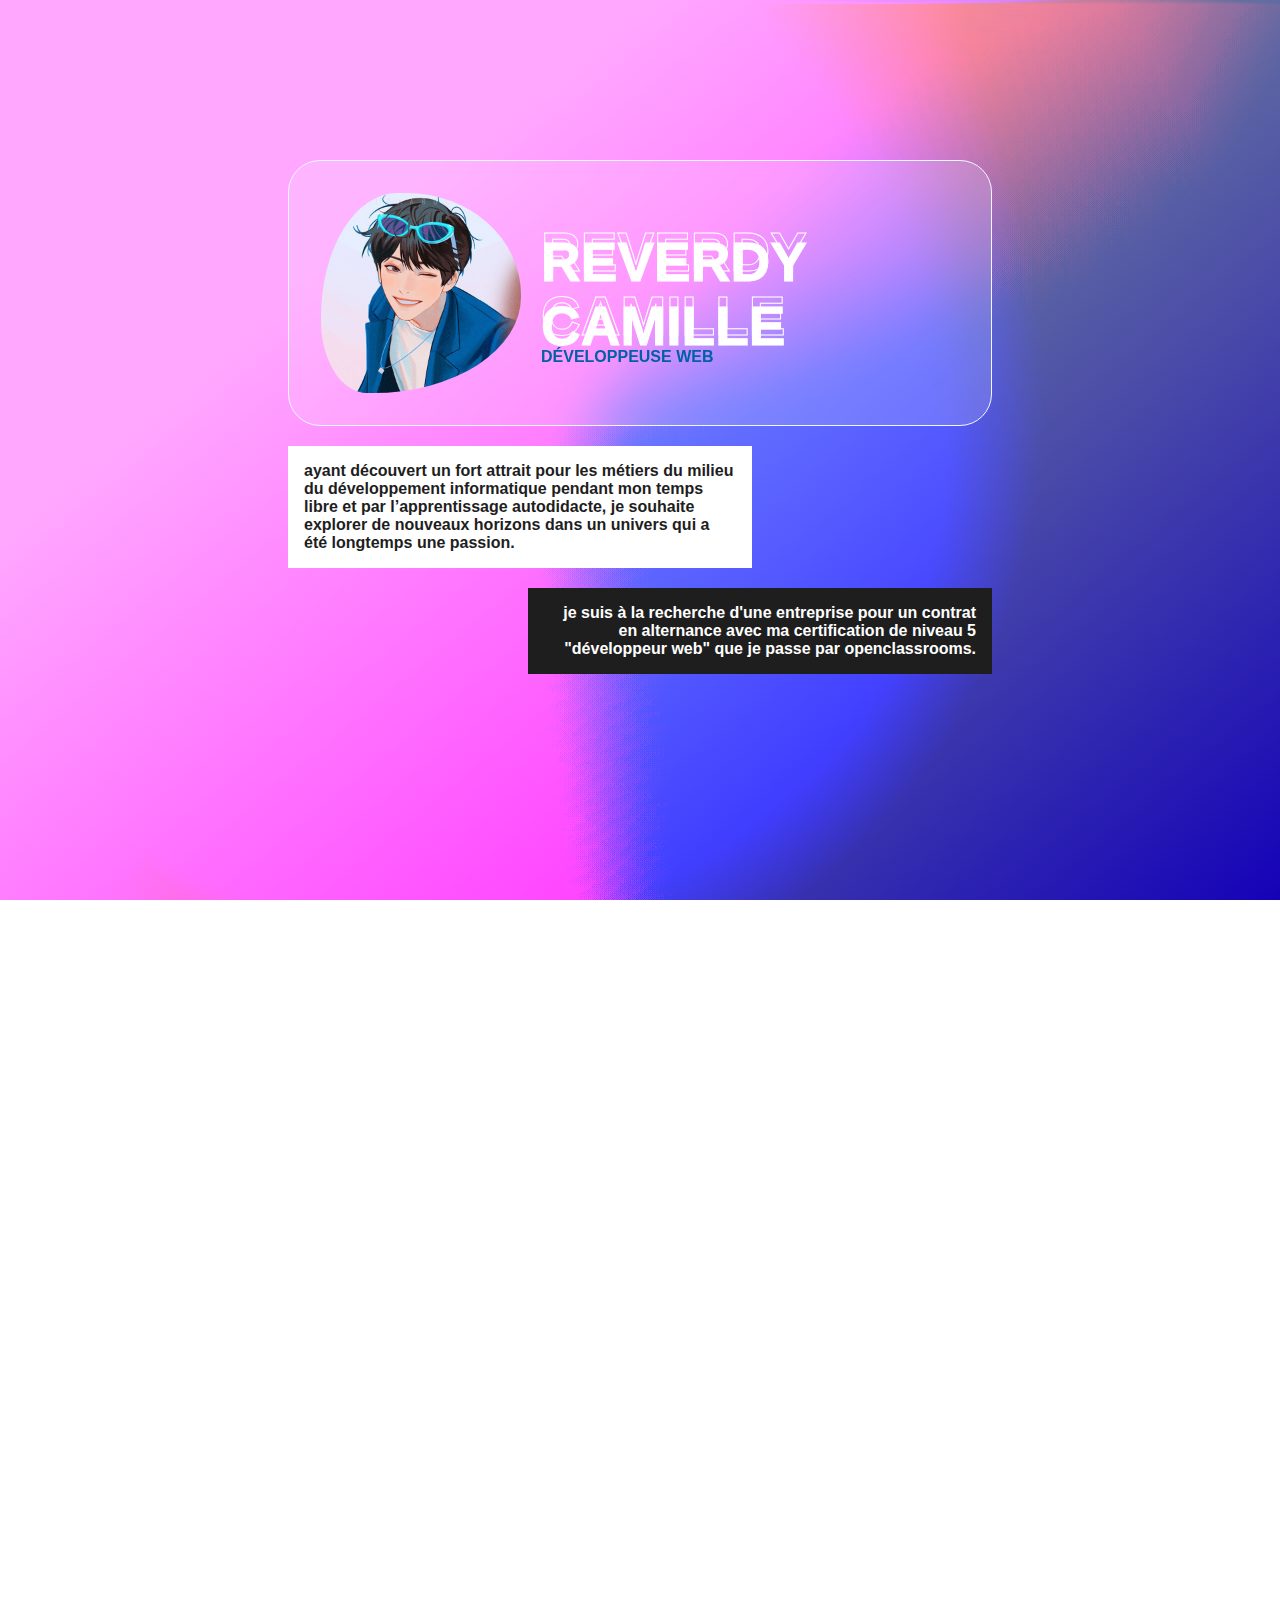
==== commit 5472654d: "Update index.html" ====
--- a/index.html
+++ b/index.html
@@ -28,13 +28,13 @@
   <div class="sliderduo last"><h1>Qui suis-je ?</h1>
     Figma <br>
     HTML <strong>flex, grid</strong> <br>
+    PHP<br>
     CSS <strong>bootstrap, tailwind (en cours d'apprentissage)</strong><br>
-    JS <strong>niveau débutant</strong><br>
+    JS <strong>react niveau débutant</strong><br>
     Python <strong>niveau débutant</strong><br><br>
     Je m'appelle Camille, j'ai 26 ans et je suis une ancienne étudiante de droit, puis en langue chinoise qui a été longtemps <und>passionnée par les jeux vidéos et le web</und>. J'ai cru à tord que ce n'était pas un milieu d'avenir et aujourd'hui j'ai décidé de prendre mon courage à deux mains et de m'y lancer la tête la première. J'ai bien conscience de n'avoir aucune expérience professionnelle ni de background d'études dans le domaine; c'est pour cela que je cherche une <i>entreprise en alternance</i> afin de pouvoir avoir ma première attache dans le <und>monde professionnel</und> du développement web.
-    Vous pouvez retrouver mon codepen où vous pourrez voir des codes honteux et mals écrits <a href="https://codepen.io/kyomeikylas/pens/showcase" target="_blank">ici</a>
   </div> 
-  <div class="sliderduo even">à la recherche d'une alternance pour valider ma <und>certification de niveau 5</und>, j'ai hâte de pouvoir développer mes compétences et améliorer mes acquis que j'ai déja accumulé lors de mon parcours d'autodidacte. <br><br>Longuement passionnée par tout l'aspect à la fois <i>visuel</i> et de structure des pages web, j'ai gagné de <strong>l'expérience</strong> en alliant à la fois ma passion pour l'écriture et le design en construisant des design de plateforme d'écriture tout en <i>étant rémunérée</i>.</div>
+  <div class="sliderduo even">à la recherche d'une alternance pour 12 mois afin de valider ma <und>certification de niveau 5</und>, j'ai hâte de pouvoir développer mes compétences et améliorer mes acquis que j'ai déja accumulé lors de mon parcours d'autodidacte. <br><br>Longuement passionnée par tout l'aspect à la fois <i>visuel</i> et de structure des pages web, j'ai gagné de <strong>l'expérience</strong> en alliant à la fois ma passion pour l'écriture et le design en construisant des design de plateforme d'écriture tout en <i>étant rémunérée</i>.</div>
   
   <div class="slidertrio"><h1>J'essaie de faire marcher des trucs parfois,</h1>
     <section><span style="height:300px;width:400px;"><img src="./assets/page promo.png" style="background-size: cover;width: 100%;height: 200px;object-fit: cover;"><img src="./assets/page promo2.png" style="background-size: cover;width: 100%;height: 200px;object-fit: cover;"></span>
@@ -56,4 +56,4 @@
   <footer><script src="https://code.jquery.com/jquery-3.6.0.min.js"></script>
     <script src="./scripts/scripts.js"></script>
 </footer>
-</html>+</html>
